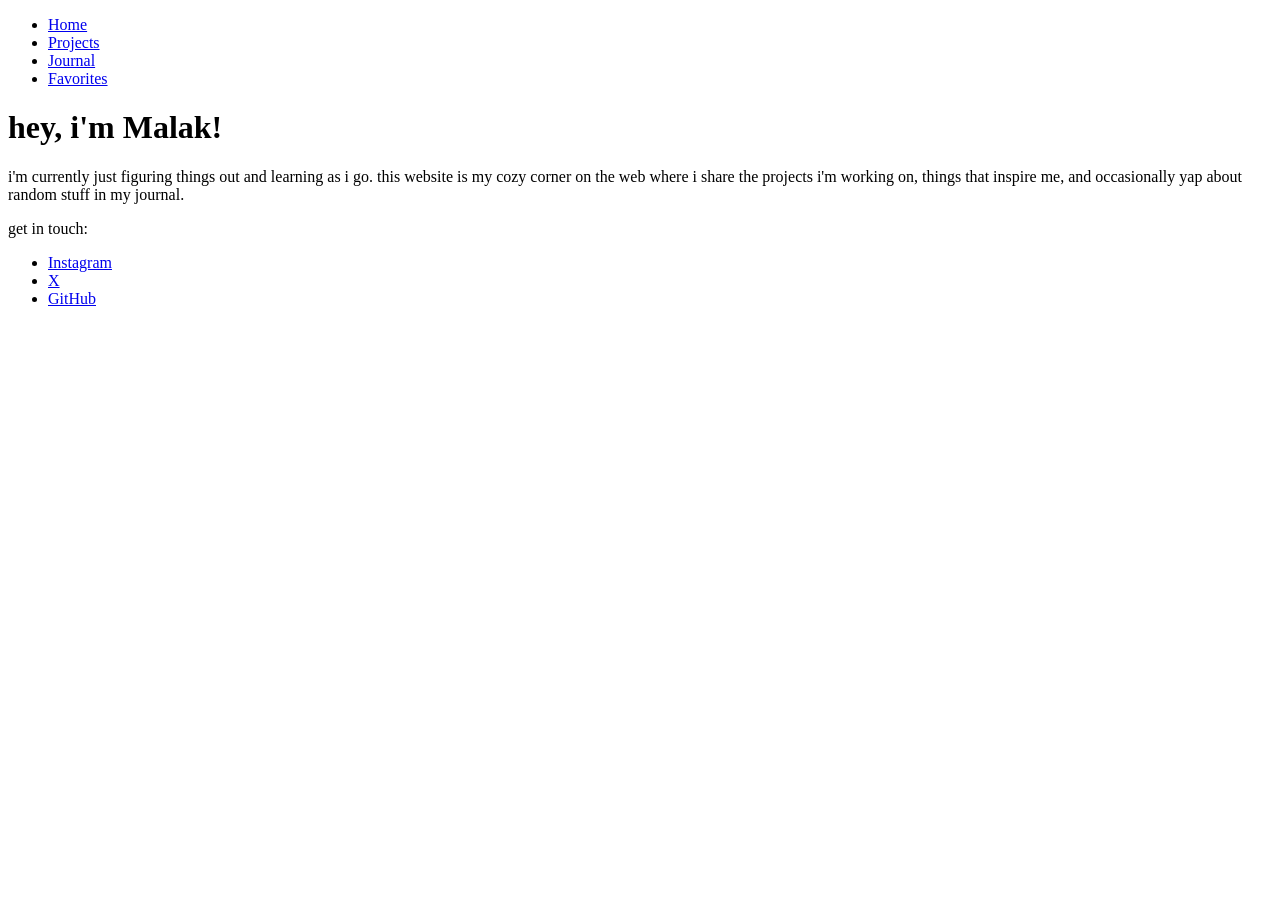
==== index.html @ 65697134 "html structure" ====
<!DOCTYPE html>
<html lang="en">
<head>
    <!-- The <meta> tags define metadata about the HTML document. -->
    <meta charset="UTF-8">
    <meta name="viewport" content="width=device-width, initial-scale=1.0">
    
    <!-- Title is crucial for SEO and appears in the browser tab. -->
    <title>malak's website | Home</title>
    
    <!-- Meta description summarizes the page content for search engines. -->
    <meta name="description" content="Welcome to the personal website of Malak. Explore my projects, read my journal, and see my favorites.">
</head>
<body>

    <!-- 1. NAVIGATION BAR -->
    <!-- The <nav> element is a semantic tag used to define a block of navigation links. -->
    <nav>
        <ul>
            <!-- Relative links to the 4 pages in the website -->
            <li><a href="index.html">Home</a></li>
            <li><a href="projects.html">Projects</a></li>
            <li><a href="journal.html">Journal</a></li>
            <!-- Note: Linked to favorites.html to match the file created in your workspace -->
            <li><a href="favorites.html">Favorites</a></li>
        </ul>
    </nav>

    <!-- 2. MAIN HEADER -->
    <!-- The <header> element represents introductory content, containing headings or logos. -->
    <header>
        <h1>hey, i'm Malak!</h1>
    </header>

    <!-- 3. MAIN SECTION -->
    <!-- The <main> element contains the unique, dominant content of this specific page. -->
    <main>
        <!-- A <section> is used to group related content, in this case, the introduction. -->
        <section>
            <p>
                i'm currently just figuring things out and learning as i go. 
                this website is my cozy corner on the web where i share the projects i'm working on, things that inspire me, and occasionally yap about random stuff in my journal.

            </p>
        </section>
    </main>

    <!-- 4. FOOTER -->
    <!-- The <footer> element contains metadata, copyright notices, or links to social media. -->
    <footer>
        <p>get in touch:</p>
        <!-- Unordered list for social media links -->
        <ul>
            <!-- target="_blank" opens links in a new tab, rel="noopener noreferrer" is a security best practice -->
            <li><a href="https://www.instagram.com/watumeanbro/" target="_blank" rel="noopener noreferrer">Instagram</a></li>
            <li><a href="https://x.com/watumeanbro_" target="_blank" rel="noopener noreferrer">X</a></li>
            <li><a href="https://github.com/watumeanbro" target="_blank" rel="noopener noreferrer">GitHub</a></li>
        </ul>
    </footer>

</body>
</html>
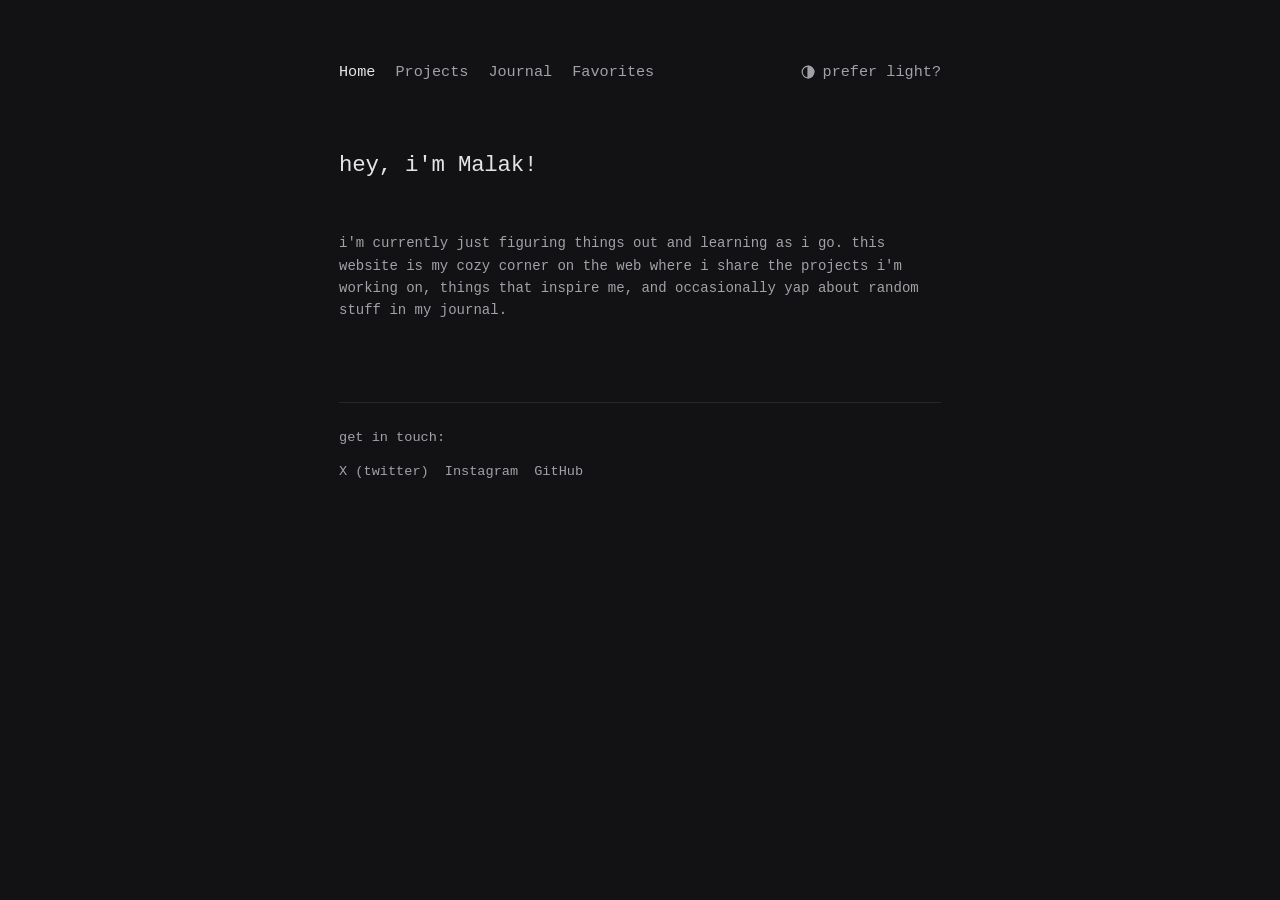
==== commit 90097f04: "sync HTML and CSS structure for theme toggle" ====
--- a/index.html
+++ b/index.html
@@ -1,16 +1,31 @@
 <!DOCTYPE html>
 <html lang="en">
+
 <head>
     <!-- The <meta> tags define metadata about the HTML document. -->
     <meta charset="UTF-8">
     <meta name="viewport" content="width=device-width, initial-scale=1.0">
-    
+
     <!-- Title is crucial for SEO and appears in the browser tab. -->
     <title>malak's website | Home</title>
-    
+
     <!-- Meta description summarizes the page content for search engines. -->
-    <meta name="description" content="Welcome to the personal website of Malak. Explore my projects, read my journal, and see my favorites.">
+    <meta name="description"
+        content="Welcome to the personal website of Malak. Explore my projects, read my journal, and see my favorites.">
+
+    <!-- Link to the central stylesheet -->
+    <link rel="stylesheet" href="style.css">
+
+    <!-- Theme Toggle Scripts -->
+    <script src="theme.js" defer></script>
+    <script>
+        // Prevent theme flash on page load
+        if (localStorage.getItem('theme') === 'light') {
+            document.documentElement.classList.add('light-mode');
+        }
+    </script>
 </head>
+
 <body>
 
     <!-- 1. NAVIGATION BAR -->
@@ -18,12 +33,21 @@
     <nav>
         <ul>
             <!-- Relative links to the 4 pages in the website -->
-            <li><a href="index.html">Home</a></li>
+            <li><a href="index.html" class="active">Home</a></li>
             <li><a href="projects.html">Projects</a></li>
             <li><a href="journal.html">Journal</a></li>
             <!-- Note: Linked to favorites.html to match the file created in your workspace -->
             <li><a href="favorites.html">Favorites</a></li>
         </ul>
+        <button id="theme-toggle" class="theme-toggle" aria-label="Toggle theme">
+            <svg xmlns="http://www.w3.org/2000/svg" width="16" height="16" viewBox="0 0 24 24" fill="none"
+                stroke="currentColor" stroke-width="2" stroke-linecap="round" stroke-linejoin="round"
+                class="theme-icon">
+                <circle cx="12" cy="12" r="10"></circle>
+                <path d="M12 2v20a10 10 0 0 0 0-20z" fill="currentColor"></path>
+            </svg>
+            <span>prefer light?</span>
+        </button>
     </nav>
 
     <!-- 2. MAIN HEADER -->
@@ -38,8 +62,9 @@
         <!-- A <section> is used to group related content, in this case, the introduction. -->
         <section>
             <p>
-                i'm currently just figuring things out and learning as i go. 
-                this website is my cozy corner on the web where i share the projects i'm working on, things that inspire me, and occasionally yap about random stuff in my journal.
+                i'm currently just figuring things out and learning as i go.
+                this website is my cozy corner on the web where i share the projects i'm working on, things that inspire
+                me, and occasionally yap about random stuff in my journal.
 
             </p>
         </section>
@@ -52,11 +77,13 @@
         <!-- Unordered list for social media links -->
         <ul>
             <!-- target="_blank" opens links in a new tab, rel="noopener noreferrer" is a security best practice -->
-            <li><a href="https://www.instagram.com/watumeanbro/" target="_blank" rel="noopener noreferrer">Instagram</a></li>
-            <li><a href="https://x.com/watumeanbro_" target="_blank" rel="noopener noreferrer">X</a></li>
+            <li><a href="https://x.com/watumeanbro_" target="_blank" rel="noopener noreferrer">X (twitter)</a></li>
+            <li><a href="https://www.instagram.com/watumeanbro/" target="_blank" rel="noopener noreferrer">Instagram</a>
+            </li>
             <li><a href="https://github.com/watumeanbro" target="_blank" rel="noopener noreferrer">GitHub</a></li>
         </ul>
     </footer>
 
 </body>
-</html>
+
+</html>
--- a/style.css
+++ b/style.css
@@ -0,0 +1,342 @@
+/* ==========================================================================
+   STYLE SHEET FOR MALAK'S WEBSITE
+   Inspired by the layouts of iamrob.in and farza.com
+   ========================================================================== */
+
+/* --------------------------------------------------------------------------
+   1. DESIGN SYSTEM VARIABLES
+   Using CSS variables (:root) to define a cohesive, easily adjustable system.
+   -------------------------------------------------------------------------- */
+:root {
+    /* Color Palette: Cozy, Soft Dark Mode */
+    --bg-color: #121214;         /* Deep rich dark background */
+    --text-color: #e4e4e7;       /* Soft zinc off-white for body text */
+    --text-muted: #a1a1aa;       /* Muted gray for secondary descriptions and dates */
+    
+    /* Accent details inspired by minimalist portfolios */
+    --accent-color: #60a5fa;     /* Crisp soft blue for links/actions */
+    --accent-hover: #93c5fd;     /* Lighter blue for active hover feedback */
+    --border-color: #27272a;     /* Very subtle zinc dark border lines */
+
+    /* Status Tag Colors (Dark Mode default) */
+    --status-alive-bg: rgba(34, 197, 94, 0.15);
+    --status-alive-text: #86efac;
+    --status-not-launched-bg: rgba(234, 179, 8, 0.15);
+    --status-not-launched-text: #fef08a;
+    --status-cancelled-bg: rgba(239, 68, 68, 0.15);
+    --status-cancelled-text: #fca5a5;
+
+    /* Typography Settings */
+    /* System Monospace font-stack for a sharp, developer-aesthetic feel */
+    --font-mono: ui-monospace, SFMono-Regular, "SF Mono", Menlo, Monaco, Consolas, "Liberation Mono", "Courier New", monospace;
+    --font-size-base: 14px;
+    --line-height-base: 1.6;
+
+    /* Layout Spacing */
+    --max-width: 650px;          /* Clean single-column layout constraint */
+}
+
+/* Light Mode Overrides */
+.light-mode {
+    --bg-color: #ffffff;         /* Clean white background */
+    --text-color: #18181b;       /* Dark zinc text */
+    --text-muted: #71717a;       /* Muted gray */
+    --accent-color: #2563eb;     /* Rich blue for links */
+    --accent-hover: #1d4ed8;     /* Darker blue on hover */
+    --border-color: #e4e4e7;     /* Light border lines */
+    
+    /* Status Tag Colors (Light Mode) */
+    --status-alive-bg: rgba(34, 197, 94, 0.1);
+    --status-alive-text: #15803d;
+    --status-not-launched-bg: rgba(234, 179, 8, 0.1);
+    --status-not-launched-text: #a16207;
+    --status-cancelled-bg: rgba(239, 68, 68, 0.1);
+    --status-cancelled-text: #b91c1c;
+}
+
+/* --------------------------------------------------------------------------
+   2. BASE HTML RESET & LAYOUT
+   Standardizing styling behavior across modern browsers.
+   -------------------------------------------------------------------------- */
+* {
+    box-sizing: border-box;
+    margin: 0;
+    padding: 0;
+}
+
+body {
+    background-color: var(--bg-color);
+    color: var(--text-color);
+    font-family: var(--font-mono);
+    font-size: var(--font-size-base);
+    line-height: var(--line-height-base);
+    max-width: var(--max-width);
+    margin: 0 auto;             /* Centers the entire page content */
+    padding: 60px 24px;         /* Breathing room on screen edges and mobile */
+    -webkit-font-smoothing: antialiased;
+    -moz-osx-font-smoothing: grayscale;
+}
+
+/* --------------------------------------------------------------------------
+   3. TYPOGRAPHY & LINKS
+   Clean inline styling and hover micro-animations.
+   -------------------------------------------------------------------------- */
+a {
+    color: var(--accent-color);
+    text-decoration: none;
+    border-bottom: 1px dashed var(--border-color); /* Elegant dotted underline */
+    transition: color 0.15s ease, border-color 0.15s ease;
+}
+
+a:hover {
+    color: var(--accent-hover);
+    border-bottom: 1px solid var(--accent-hover); /* Solid underline on hover */
+}
+
+/* --------------------------------------------------------------------------
+   4. NAVIGATION (<nav>)
+   Flat, bullet-free, single-row layout inspired by iamrob.in.
+   -------------------------------------------------------------------------- */
+nav {
+    margin-bottom: 64px;       /* Pushes header content down */
+    display: flex;
+    justify-content: space-between;
+    align-items: center;
+}
+
+nav ul {
+    list-style: none;
+    display: flex;
+    gap: 20px;                 /* Clean spacing between menu links */
+}
+
+nav li a {
+    color: var(--text-muted);
+    border-bottom: none;       /* Remove underline for navigation links */
+    font-size: 0.95rem;
+}
+
+nav li a:hover,
+nav li a.active {
+    color: var(--text-color);  /* Hover transitions and active link remain highlighted */
+}
+
+/* Minimalist Theme Toggle Button */
+.theme-toggle {
+    background: none;
+    border: none;
+    color: var(--text-muted);
+    font-family: var(--font-mono);
+    font-size: 0.95rem;
+    text-transform: lowercase; /* Ensure text is strictly lowercase */
+    cursor: pointer;
+    padding: 0;
+    display: inline-flex;
+    align-items: center;       /* Perfectly center icon and text vertically */
+    justify-content: center;
+    gap: 8px;                  /* Clean, deliberate horizontal margin/gap */
+    line-height: 1;            /* Eliminate baseline drift */
+    transition: color 0.15s ease, opacity 0.15s ease;
+}
+
+.theme-toggle:hover {
+    color: var(--text-color);
+    opacity: 0.85;             /* Subtle hover state */
+}
+
+/* Ensure the inline theme SVG scales nicely and centers */
+.theme-toggle svg {
+    flex-shrink: 0;
+    display: inline-block;
+    vertical-align: middle;
+    width: 14px;
+    height: 14px;
+}
+
+.theme-toggle span {
+    display: inline-block;
+    vertical-align: middle;
+    line-height: 1;
+}
+
+/* --------------------------------------------------------------------------
+   5. HEADER & SECTIONS
+   Structure, spacing, and micro-hierarchy.
+   -------------------------------------------------------------------------- */
+header {
+    margin-bottom: 48px;
+}
+
+header h1 {
+    font-size: 1.4rem;
+    font-weight: 500;
+    color: var(--text-color);
+    margin-bottom: 12px;
+    letter-spacing: -0.01em;
+}
+
+header p {
+    color: var(--text-muted);
+}
+
+main {
+    margin-bottom: 64px;
+}
+
+section {
+    margin-top: 48px;
+}
+
+section h2 {
+    font-size: 1.1rem;
+    font-weight: 500;
+    color: var(--text-color);
+    margin-bottom: 16px;
+    border-bottom: 1px solid var(--border-color);
+    padding-bottom: 8px;
+}
+
+section p {
+    color: var(--text-muted);
+}
+
+/* --------------------------------------------------------------------------
+   6. PROJECTS TABLE (<table>)
+   Minimalist padding, crisp borders, and beautiful alignment.
+   -------------------------------------------------------------------------- */
+table {
+    width: 100%;
+    border-collapse: collapse;  /* Merges adjacent cell borders */
+    margin: 32px 0;
+    text-align: left;
+}
+
+table caption {
+    text-align: left;
+    font-size: 0.85rem;
+    color: var(--text-muted);
+    margin-bottom: 12px;
+    font-style: italic;
+}
+
+th, td {
+    padding: 12px 10px;
+    border-bottom: 1px solid var(--border-color);
+    font-size: 0.9rem;
+}
+
+th {
+    color: var(--text-color);
+    font-weight: 500;
+    border-bottom: 2px solid var(--border-color);
+}
+
+td {
+    color: var(--text-muted);
+}
+
+/* Highlight project links to stand out slightly inside table rows */
+td a {
+    color: var(--text-color);
+    border-bottom: 1px dashed var(--border-color);
+}
+
+td a:hover {
+    color: var(--accent-color);
+    border-bottom-color: var(--accent-color);
+}
+
+/* Status Column Styling - ensures status alignments stay crisp */
+td:last-child {
+    font-size: 0.85rem;
+}
+
+/* Soft Muted Status Badge Styling */
+.status-tag {
+    display: inline-block;
+    padding: 2px 8px;
+    border-radius: 4px;
+    font-size: 0.78rem;
+    font-weight: 500;
+    text-transform: lowercase;
+    white-space: nowrap;
+}
+
+.status-alive {
+    background-color: var(--status-alive-bg);
+    color: var(--status-alive-text);
+}
+
+.status-not-launched {
+    background-color: var(--status-not-launched-bg);
+    color: var(--status-not-launched-text);
+}
+
+.status-cancelled {
+    background-color: var(--status-cancelled-bg);
+    color: var(--status-cancelled-text);
+}
+
+/* --------------------------------------------------------------------------
+   7. JOURNAL FEED (<ul>)
+   Side-by-side layout aligning dates and titles.
+   -------------------------------------------------------------------------- */
+main > ul {
+    list-style: none;           /* Remove standard list bullets */
+    margin: 32px 0;
+}
+
+main > ul > li {
+    display: flex;              /* Flex layout for side-by-side date and title alignment */
+    align-items: baseline;      /* Vertically aligns baseline of text */
+    gap: 24px;                  /* Clean gap between time column and title link */
+    margin-bottom: 16px;
+    font-size: 0.95rem;
+}
+
+main > ul > li time {
+    color: var(--text-muted);
+    flex-shrink: 0;
+    width: 110px;               /* Fixed width ensures dates stack and align perfectly */
+}
+
+main > ul > li a {
+    color: var(--text-color);
+    border-bottom: 1px dashed var(--border-color);
+}
+
+main > ul > li a:hover {
+    color: var(--accent-color);
+    border-bottom-color: var(--accent-color);
+}
+
+/* --------------------------------------------------------------------------
+   8. FOOTER
+   -------------------------------------------------------------------------- */
+footer {
+    border-top: 1px solid var(--border-color);
+    padding-top: 24px;
+    margin-top: 80px;
+}
+
+footer p {
+    color: var(--text-muted);
+    font-size: 0.85rem;
+    margin-bottom: 12px;
+}
+
+footer ul {
+    list-style: none;
+    display: flex;
+    gap: 16px;
+}
+
+footer li a {
+    color: var(--text-muted);
+    font-size: 0.85rem;
+    border-bottom: none;
+}
+
+footer li a:hover {
+    color: var(--text-color);
+}
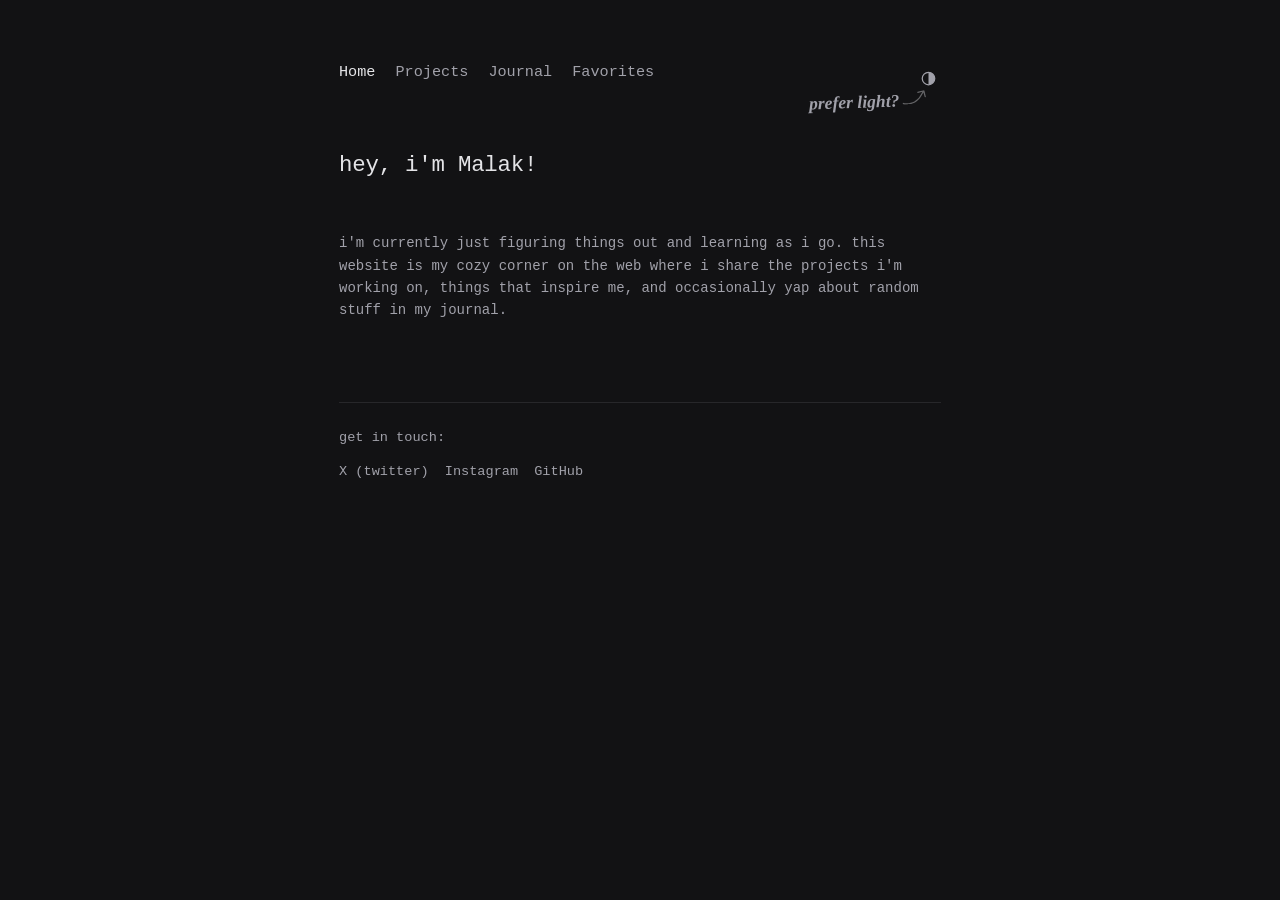
==== commit ae25e564: "final polish and alignment fixes" ====
--- a/index.html
+++ b/index.html
@@ -39,15 +39,16 @@
             <!-- Note: Linked to favorites.html to match the file created in your workspace -->
             <li><a href="favorites.html">Favorites</a></li>
         </ul>
-        <button id="theme-toggle" class="theme-toggle" aria-label="Toggle theme">
-            <svg xmlns="http://www.w3.org/2000/svg" width="16" height="16" viewBox="0 0 24 24" fill="none"
-                stroke="currentColor" stroke-width="2" stroke-linecap="round" stroke-linejoin="round"
-                class="theme-icon">
-                <circle cx="12" cy="12" r="10"></circle>
-                <path d="M12 2v20a10 10 0 0 0 0-20z" fill="currentColor"></path>
-            </svg>
-            <span>prefer light?</span>
-        </button>
+        <div class="theme-switcher">
+            <span id="theme-text" class="theme-callout">prefer light?</span>
+            <img class="theme-arrow" src="assets/arrow-scribble.svg" alt="" aria-hidden="true">
+            <button id="theme-toggle" class="theme-toggle" aria-label="Toggle theme">
+                <svg class="theme-icon" viewBox="0 0 24 24" aria-hidden="true" focusable="false">
+                    <circle cx="12" cy="12" r="10"></circle>
+                    <path d="M12 2v20a10 10 0 0 0 0-20z"></path>
+                </svg>
+            </button>
+        </div>
     </nav>
 
     <!-- 2. MAIN HEADER -->
@@ -86,4 +87,4 @@
 
 </body>
 
-</html>+</html>
--- a/style.css
+++ b/style.css
@@ -100,14 +100,17 @@
 nav {
     margin-bottom: 64px;       /* Pushes header content down */
     display: flex;
-    justify-content: space-between;
+    justify-content: flex-start;
     align-items: center;
+    gap: 24px;
 }
 
 nav ul {
     list-style: none;
     display: flex;
+    align-items: center;
     gap: 20px;                 /* Clean spacing between menu links */
+    margin-right: auto;
 }
 
 nav li a {
@@ -121,42 +124,101 @@
     color: var(--text-color);  /* Hover transitions and active link remain highlighted */
 }
 
-/* Minimalist Theme Toggle Button */
+.theme-switcher {
+    position: relative;
+    display: inline-flex;
+    align-items: center;
+    justify-content: flex-end;
+    margin-left: auto;
+    flex: 0 0 auto;
+    width: 24px;
+    height: 24px;
+    
+    /* FIXED: Shifts the icon button down directly onto the navigation text baseline */
+    transform: translateY(6px);
+}
+
+.theme-callout {
+    position: absolute;
+    /* Positions it out to the left and down below the button */
+    right: 42px;
+    top: 28px;
+    color: var(--text-muted);     
+    font-family: "Bradley Hand", "Marker Felt", "Comic Sans MS", cursive;
+    font-size: 1.1rem;
+    font-weight: 700;
+    font-style: italic;
+    white-space: nowrap;
+    transform: rotate(-2deg);
+    pointer-events: none;
+    line-height: 1;
+}
+
+.theme-arrow {
+    position: absolute;
+    /* Places the arrow precisely between the text and the bottom of the button */
+    right: 15px;
+    top: 25px;
+    width: 24px;
+    height: auto;
+    opacity: 0.6;
+    transform: rotate(-5deg);
+    pointer-events: none;
+}
+
+.light-mode .theme-arrow {
+    opacity: 0.55;
+}
+
+body:not(.light-mode) .theme-arrow {
+    filter: invert(80%) sepia(6%) saturate(100%) hue-rotate(200deg) brightness(90%) contrast(90%);
+    opacity: 0.5;
+}
+
+/* Icon-only theme button */
 .theme-toggle {
-    background: none;
-    border: none;
-    color: var(--text-muted);
-    font-family: var(--font-mono);
-    font-size: 0.95rem;
-    text-transform: lowercase; /* Ensure text is strictly lowercase */
+    position: absolute;
+    top: 0;
+    right: 0;
+    width: 24px;
+    height: 24px;
+    background: transparent;
+    border: 0;
     cursor: pointer;
     padding: 0;
-    display: inline-flex;
-    align-items: center;       /* Perfectly center icon and text vertically */
+    display: flex;
+    align-items: center;
     justify-content: center;
-    gap: 8px;                  /* Clean, deliberate horizontal margin/gap */
-    line-height: 1;            /* Eliminate baseline drift */
-    transition: color 0.15s ease, opacity 0.15s ease;
-}
-
-.theme-toggle:hover {
-    color: var(--text-color);
-    opacity: 0.85;             /* Subtle hover state */
+    outline: none;
+    
+    /* FIXED: This forces the icon button color to match your nav links */
+    color: var(--text-muted); 
+    transition: color 0.15s ease;
+}
+
+.theme-toggle:hover,
+.theme-toggle:focus-visible {
+    color: var(--text-color);
+    opacity: 0.85;
+    outline: none;
 }
 
 /* Ensure the inline theme SVG scales nicely and centers */
 .theme-toggle svg {
     flex-shrink: 0;
-    display: inline-block;
-    vertical-align: middle;
-    width: 14px;
-    height: 14px;
-}
-
-.theme-toggle span {
-    display: inline-block;
-    vertical-align: middle;
-    line-height: 1;
+    display: block;
+    width: 15px;
+    height: 15px;
+}
+
+.theme-icon circle {
+    fill: none;
+    stroke: currentColor; /* Inherits var(--text-muted) */
+    stroke-width: 2;
+}
+
+.theme-icon path {
+    fill: currentColor;
 }
 
 /* --------------------------------------------------------------------------
